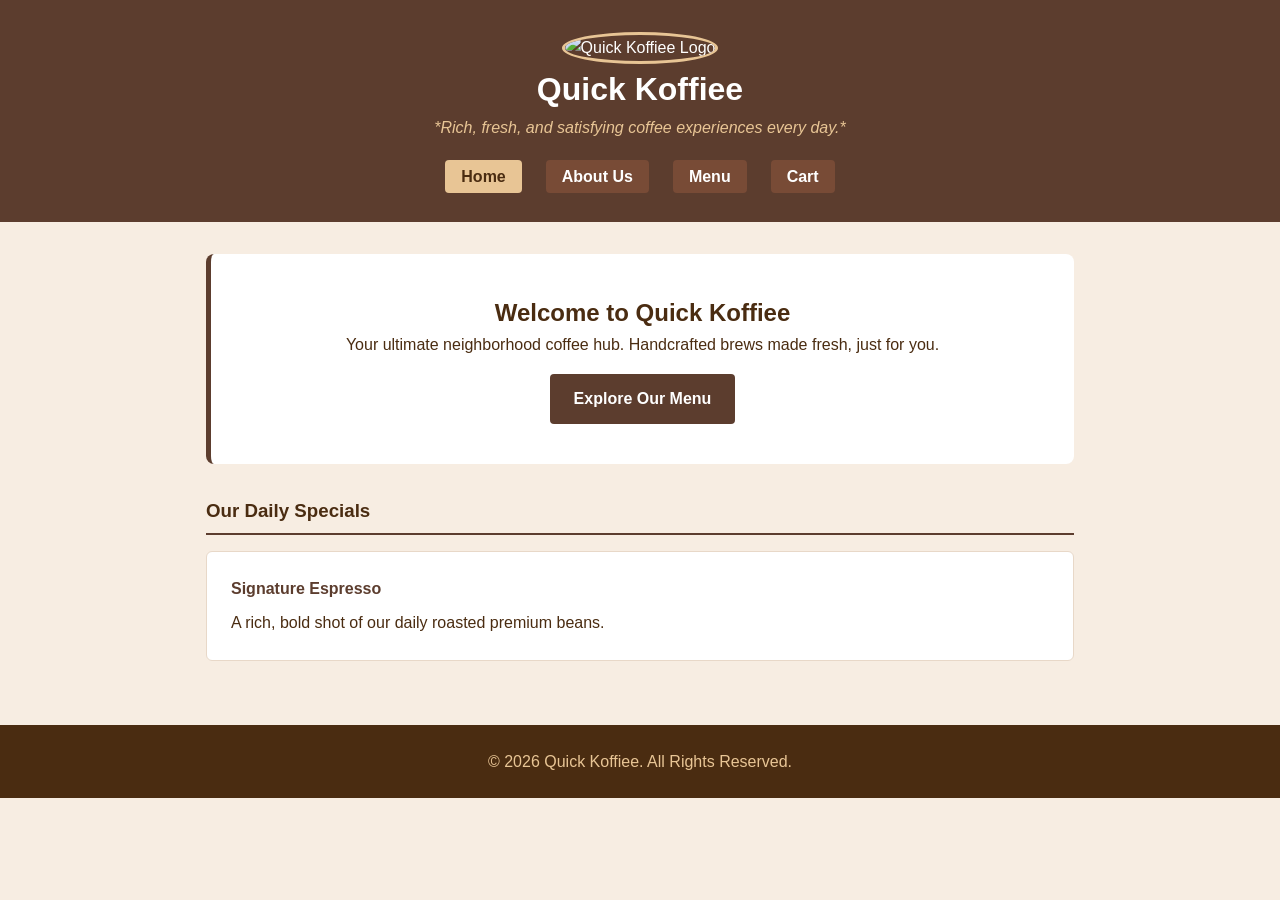
==== index.html @ d76933a4 "Rename Index.html to index.html" ====
<!DOCTYPE html>
<html lang="en">
<head>
    <meta charset="UTF-8">
    <meta name="viewport" content="width=device-width, initial-scale=1.0">
    <title>Quick Koffiee - Home</title>
    <link rel="stylesheet" href="style.css">
</head>
<body>

    <header>
        <figure>
            <img src="images/logo.png" alt="Quick Koffiee Logo" width="150" height="150">
            <figcaption>Quick Koffiee Official Logo</figcaption>
        </figure>
        
        <h1>Quick Koffiee</h1>
        <p class="motto">*Rich, fresh, and satisfying coffee experiences every day.*</p>
        
        <nav>
            <ul>
                <li><a href="index.html" class="active">Home</a></li>
                <li><a href="about.html">About Us</a></li>
                <li><a href="menu.html">Menu</a></li>
                <li><a href="cart.html">Cart</a></li>
            </ul>
        </nav>
    </header>

    <main>
        <section class="hero-section">
            <h2>Welcome to Quick Koffiee</h2>
            <p>Your ultimate neighborhood coffee hub. Handcrafted brews made fresh, just for you.</p>
            <a href="menu.html" class="cta-btn">Explore Our Menu</a>
        </section>

        <section class="featured-products">
            <h3>Our Daily Specials</h3>
            
            <article class="product-card">
                <h4>Signature Espresso</h4>
                <p>A rich, bold shot of our daily roasted premium beans.</p>
            </article>
        </section>
    </main>

    <footer>
        <p>&copy; 2026 Quick Koffiee. All Rights Reserved.</p>
    </footer>

</body>
</html>
---- style.css ----
* {
    margin: 0;
    padding: 0;
    box-sizing: border-box;
}

body {
    font-family: 'Segoe UI', sans-serif;
    line-height: 1.6;
    background-color: #f7ede2; 
    color: #4a2c11;
}

header {
    background-color: #5c3d2e; 
    color: #fff;
    text-align: center;
    padding: 2rem 1rem;
}

header p.motto {
    font-style: italic;
    color: #e8c595;
    margin-bottom: 1.5rem;
}

header figure img {
    border-radius: 50%;
    border: 3px solid #e8c595;
}

header figcaption {
    display: none; 
}

nav ul {
    list-style: none;
    display: flex;
    justify-content: center;
    gap: 1.5rem;
}

nav a {
    color: #fff;
    text-decoration: none;
    font-weight: 600;
    padding: 0.5rem 1rem;
    border-radius: 4px;
    background-color: #784b36;
    transition: background 0.3s ease;
}

nav a:hover, nav a.active {
    background-color: #e8c595;
    color: #4a2c11;
}

main {
    max-width: 900px;
    margin: 2rem auto;
    padding: 0 1rem;
}

section.hero-section {
    background-color: #fff;
    padding: 2.5rem;
    border-radius: 8px;
    text-align: center;
    margin-bottom: 2rem;
    border-left: 5px solid #5c3d2e;
}

.cta-btn {
    display: inline-block;
    margin-top: 1rem;
    background-color: #5c3d2e;
    color: #fff;
    padding: 0.75rem 1.5rem;
    text-decoration: none;
    border-radius: 4px;
    font-weight: bold;
}

section.featured-products h3 {
    border-bottom: 2px solid #5c3d2e;
    padding-bottom: 0.5rem;
    margin-bottom: 1rem;
}

article.product-card {
    background-color: #fff;
    padding: 1.5rem;
    border-radius: 6px;
    border: 1px solid #e8d8c8;
}

article.product-card h4 {
    color: #5c3d2e;
    margin-bottom: 0.5rem;
}

footer {
    text-align: center;
    padding: 1.5rem;
    background-color: #4a2c11;
    color: #e8c595;
    margin-top: 4rem;
}
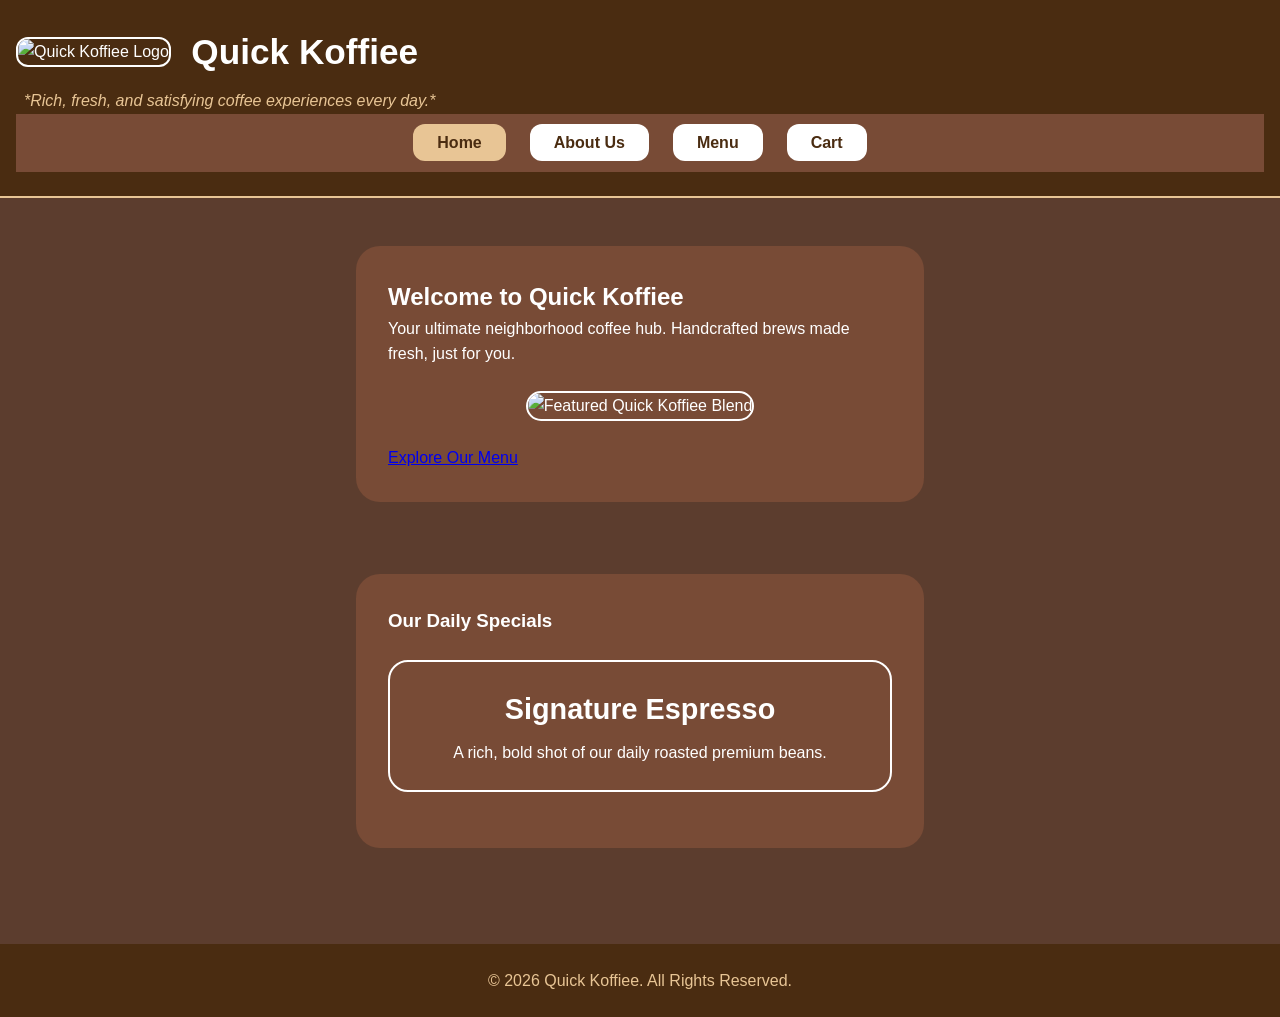
==== commit e1277ae0: "Update index.html" ====
--- a/index.html
+++ b/index.html
@@ -30,7 +30,12 @@
     <main>
         <section class="hero-section">
             <h2>Welcome to Quick Koffiee</h2>
-            <p>Your ultimate neighborhood coffee hub. Handcrafted brews made fresh, just for you.</p>
+            <p style="margin-bottom: 1.5rem;">Your ultimate neighborhood coffee hub. Handcrafted brews made fresh, just for you.</p>
+            
+            <figure style="text-align: center; margin-bottom: 1.5rem;">
+                <img src="images/featured.png" alt="Featured Quick Koffiee Blend" width="300" height="300" style="border-radius: 16px; border: 2px solid #fff; width: 100%; height: auto; max-width: 300px;">
+            </figure>
+
             <a href="menu.html" class="cta-btn">Explore Our Menu</a>
         </section>
 
--- a/style.css
+++ b/style.css
@@ -7,30 +7,50 @@
 body {
     font-family: 'Segoe UI', sans-serif;
     line-height: 1.6;
-    background-color: #f7ede2; 
-    color: #4a2c11;
+    background-color: #5c3d2e; 
+    color: #fff;
 }
 
 header {
-    background-color: #5c3d2e; 
-    color: #fff;
-    text-align: center;
-    padding: 2rem 1rem;
+    background-color: #4a2c11; 
+    padding: 1.5rem 1rem;
+    border-bottom: 2px solid #e8c595;
+}
+
+header figure {
+    display: inline-block;
+    vertical-align: middle;
+}
+
+header figure img {
+    border-radius: 12px;
+    border: 2px solid #fff;
+    object-fit: cover;
+}
+
+header figcaption {
+    display: none; 
+}
+
+header h1 {
+    display: inline-block;
+    vertical-align: middle;
+    margin-left: 1rem;
+    font-size: 2.2rem;
+    font-weight: 600;
 }
 
 header p.motto {
     font-style: italic;
     color: #e8c595;
-    margin-bottom: 1.5rem;
+    margin-top: 0.5rem;
+    padding-left: 0.5rem;
 }
 
-header figure img {
-    border-radius: 50%;
-    border: 3px solid #e8c595;
-}
-
-header figcaption {
-    display: none; 
+nav {
+    background-color: #784b36;
+    padding: 1rem;
+    text-align: center;
 }
 
 nav ul {
@@ -41,13 +61,13 @@
 }
 
 nav a {
-    color: #fff;
+    color: #4a2c11;
     text-decoration: none;
-    font-weight: 600;
-    padding: 0.5rem 1rem;
-    border-radius: 4px;
-    background-color: #784b36;
-    transition: background 0.3s ease;
+    font-weight: bold;
+    padding: 0.6rem 1.5rem;
+    border-radius: 12px;
+    background-color: #fff;
+    transition: all 0.2s ease;
 }
 
 nav a:hover, nav a.active {
@@ -56,46 +76,79 @@
 }
 
 main {
-    max-width: 900px;
-    margin: 2rem auto;
+    max-width: 600px;
+    margin: 3rem auto;
     padding: 0 1rem;
+    display: flex;
+    flex-direction: column;
+    gap: 2.5rem;
 }
 
-section.hero-section {
-    background-color: #fff;
-    padding: 2.5rem;
-    border-radius: 8px;
-    text-align: center;
-    margin-bottom: 2rem;
-    border-left: 5px solid #5c3d2e;
+section.hero-section, section.featured-products {
+    background-color: #784b36;
+    padding: 2rem;
+    border-radius: 24px;
 }
 
-.cta-btn {
-    display: inline-block;
-    margin-top: 1rem;
-    background-color: #5c3d2e;
-    color: #fff;
-    padding: 0.75rem 1.5rem;
-    text-decoration: none;
-    border-radius: 4px;
-    font-weight: bold;
+article.product-card {
+    background-color: #784b36;
+    padding: 1.5rem;
+    border-radius: 20px;
+    border: 2px solid #fff;
+    margin-top: 1.5rem;
+    text-align: center;
 }
 
-section.featured-products h3 {
-    border-bottom: 2px solid #5c3d2e;
-    padding-bottom: 0.5rem;
+article.product-card figure img {
+    border-radius: 16px;
+    border: 2px solid #fff;
+    width: 100%;
+    height: auto;
+    max-width: 280px;
     margin-bottom: 1rem;
 }
 
+article.product-card h4 {
+    font-size: 1.8rem;
+    margin-bottom: 0.5rem;
+}
+
+footer {
+    text-align: center;
+    padding: 1.5rem;
+    background-color: #4a2c11;
+    color: #e8c595;
+    margin-top: 5rem;
+}
+
+
+section.hero-section, section.featured-products {
+    background-color: #784b36;
+    padding: 2rem;
+    border-radius: 24px;
+    margin-bottom: 2rem;
+}
+
 article.product-card {
-    background-color: #fff;
+    background-color: #784b36;
     padding: 1.5rem;
-    border-radius: 6px;
-    border: 1px solid #e8d8c8;
+    border-radius: 20px;
+    border: 2px solid #fff;
+    margin-bottom: 1.5rem;
+    text-align: center;
+}
+
+article.product-card figure img {
+    border-radius: 16px;
+    border: 2px solid #fff;
+    width: 100%;
+    height: auto;
+    max-width: 280px;
+    margin-bottom: 1rem;
 }
 
 article.product-card h4 {
-    color: #5c3d2e;
+    font-size: 1.8rem;
     margin-bottom: 0.5rem;
 }
 
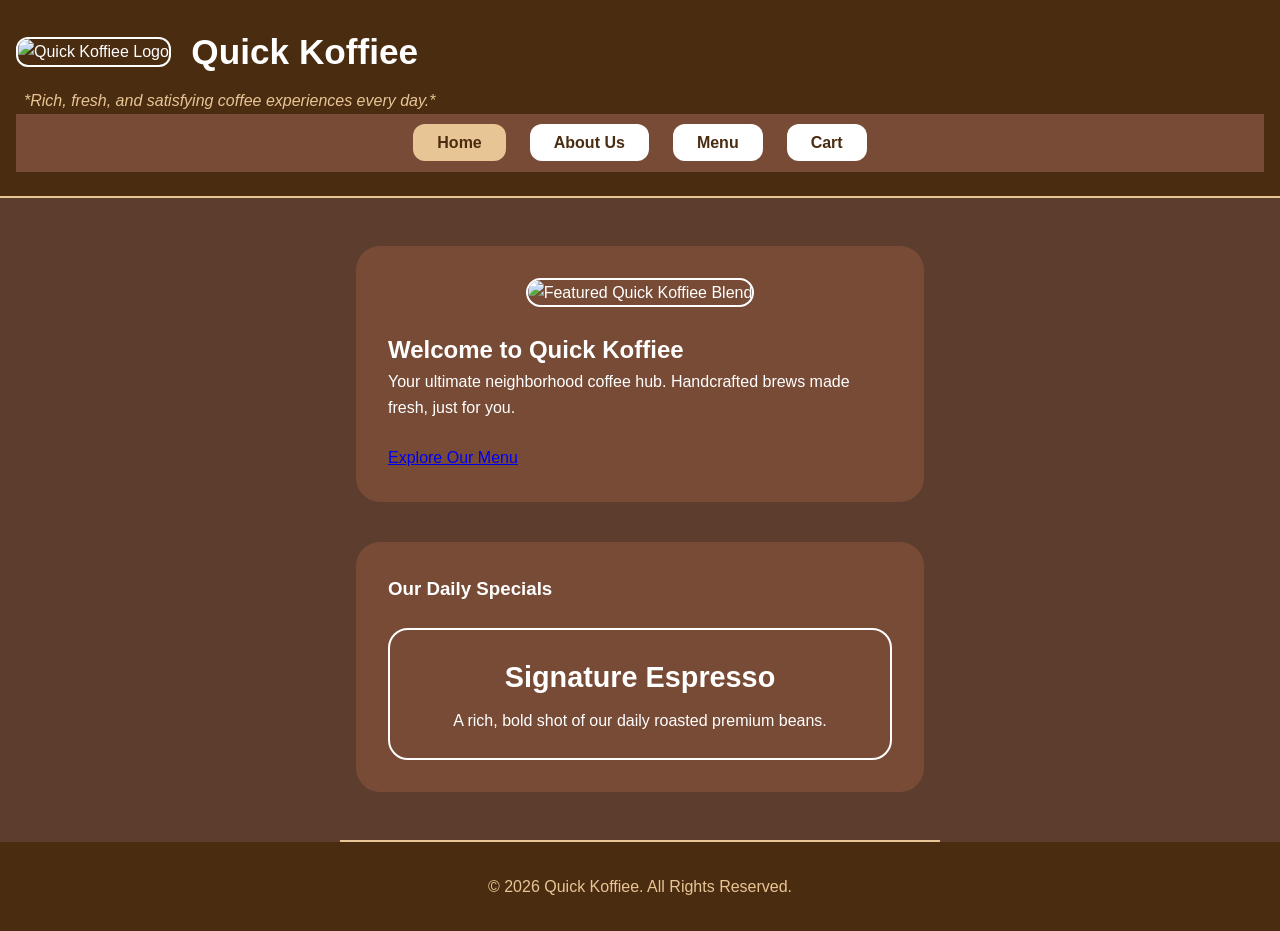
==== commit 28ff01e5: "Update index.html" ====
--- a/index.html
+++ b/index.html
@@ -27,14 +27,14 @@
         </nav>
     </header>
 
-    <main>
+        <main>
         <section class="hero-section">
-            <h2>Welcome to Quick Koffiee</h2>
-            <p style="margin-bottom: 1.5rem;">Your ultimate neighborhood coffee hub. Handcrafted brews made fresh, just for you.</p>
-            
             <figure style="text-align: center; margin-bottom: 1.5rem;">
                 <img src="images/featured.png" alt="Featured Quick Koffiee Blend" width="300" height="300" style="border-radius: 16px; border: 2px solid #fff; width: 100%; height: auto; max-width: 300px;">
             </figure>
+
+            <h2>Welcome to Quick Koffiee</h2>
+            <p style="margin-bottom: 1.5rem;">Your ultimate neighborhood coffee hub. Handcrafted brews made fresh, just for you.</p>
 
             <a href="menu.html" class="cta-btn">Explore Our Menu</a>
         </section>
@@ -49,6 +49,7 @@
         </section>
     </main>
 
+
     <footer>
         <p>&copy; 2026 Quick Koffiee. All Rights Reserved.</p>
     </footer>
--- a/style.css
+++ b/style.css
@@ -77,11 +77,12 @@
 
 main {
     max-width: 600px;
-    margin: 3rem auto;
-    padding: 0 1rem;
+    margin: 3rem auto 0 auto;
+    padding: 0 1rem 3rem 1rem;
     display: flex;
     flex-direction: column;
     gap: 2.5rem;
+    border-bottom: 2px solid #e8c595;
 }
 
 section.hero-section, section.featured-products {
@@ -115,47 +116,7 @@
 
 footer {
     text-align: center;
-    padding: 1.5rem;
+    padding: 2rem 1.5rem;
     background-color: #4a2c11;
     color: #e8c595;
-    margin-top: 5rem;
 }
-
-
-section.hero-section, section.featured-products {
-    background-color: #784b36;
-    padding: 2rem;
-    border-radius: 24px;
-    margin-bottom: 2rem;
-}
-
-article.product-card {
-    background-color: #784b36;
-    padding: 1.5rem;
-    border-radius: 20px;
-    border: 2px solid #fff;
-    margin-bottom: 1.5rem;
-    text-align: center;
-}
-
-article.product-card figure img {
-    border-radius: 16px;
-    border: 2px solid #fff;
-    width: 100%;
-    height: auto;
-    max-width: 280px;
-    margin-bottom: 1rem;
-}
-
-article.product-card h4 {
-    font-size: 1.8rem;
-    margin-bottom: 0.5rem;
-}
-
-footer {
-    text-align: center;
-    padding: 1.5rem;
-    background-color: #4a2c11;
-    color: #e8c595;
-    margin-top: 4rem;
-}
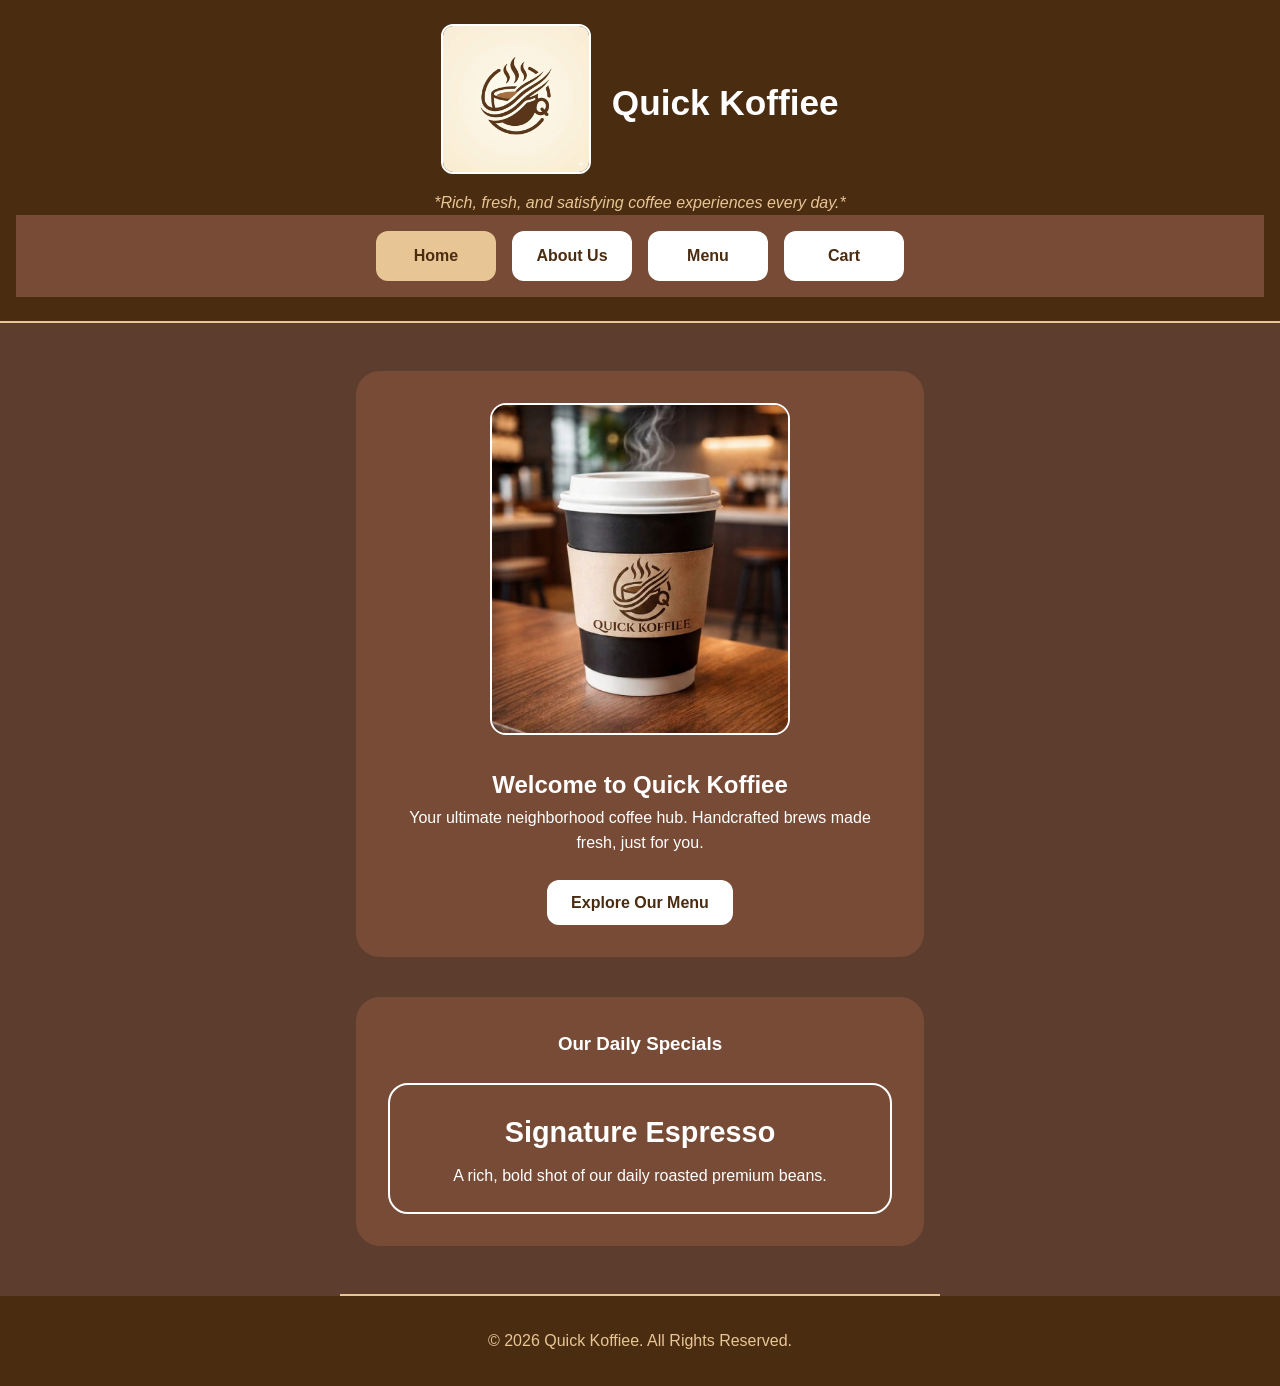
==== commit a4dd2022: "Replace logo and featured images with JPG versions" ====
--- a/index.html
+++ b/index.html
@@ -10,7 +10,7 @@
 
     <header>
         <figure>
-            <img src="images/logo.png" alt="Quick Koffiee Logo" width="150" height="150">
+            <img src="images/logo.jpg" alt="Quick Koffiee Logo" width="150" height="150">
             <figcaption>Quick Koffiee Official Logo</figcaption>
         </figure>
         
@@ -30,7 +30,7 @@
         <main>
         <section class="hero-section">
             <figure style="text-align: center; margin-bottom: 1.5rem;">
-                <img src="images/featured.png" alt="Featured Quick Koffiee Blend" width="300" height="300" style="border-radius: 16px; border: 2px solid #fff; width: 100%; height: auto; max-width: 300px;">
+                <img src="images/featured.jpg" alt="Featured Quick Koffiee Blend" width="300" height="300" style="border-radius: 16px; border: 2px solid #fff; width: 100%; height: auto; max-width: 300px;">
             </figure>
 
             <h2>Welcome to Quick Koffiee</h2>
--- a/style.css
+++ b/style.css
@@ -15,6 +15,7 @@
     background-color: #4a2c11; 
     padding: 1.5rem 1rem;
     border-bottom: 2px solid #e8c595;
+    text-align: center;
 }
 
 header figure {
@@ -44,35 +45,52 @@
     font-style: italic;
     color: #e8c595;
     margin-top: 0.5rem;
-    padding-left: 0.5rem;
 }
 
 nav {
     background-color: #784b36;
     padding: 1rem;
-    text-align: center;
 }
 
 nav ul {
     list-style: none;
-    display: flex;
-    justify-content: center;
-    gap: 1.5rem;
+    display: grid;
+    grid-template-columns: repeat(2, 1fr);
+    gap: 0.75rem;
+    max-width: 400px;
+    margin: 0 auto;
 }
 
 nav a {
     color: #4a2c11;
     text-decoration: none;
     font-weight: bold;
-    padding: 0.6rem 1.5rem;
+    padding: 0.75rem 0.5rem;
     border-radius: 12px;
     background-color: #fff;
+    display: block; 
+    text-align: center;
+    font-size: 1rem;
     transition: all 0.2s ease;
 }
 
 nav a:hover, nav a.active {
     background-color: #e8c595;
     color: #4a2c11;
+}
+
+@media (min-width: 480px) {
+    nav ul {
+        display: flex;
+        justify-content: center;
+        max-width: 100%;
+        gap: 1rem;
+    }
+    
+    nav li {
+        flex: 1;
+        max-width: 120px;
+    }
 }
 
 main {
@@ -89,6 +107,17 @@
     background-color: #784b36;
     padding: 2rem;
     border-radius: 24px;
+    text-align: center;
+}
+
+.cta-btn {
+    display: inline-block;
+    background-color: #fff;
+    color: #4a2c11;
+    padding: 0.6rem 1.5rem;
+    text-decoration: none;
+    border-radius: 12px;
+    font-weight: bold;
 }
 
 article.product-card {
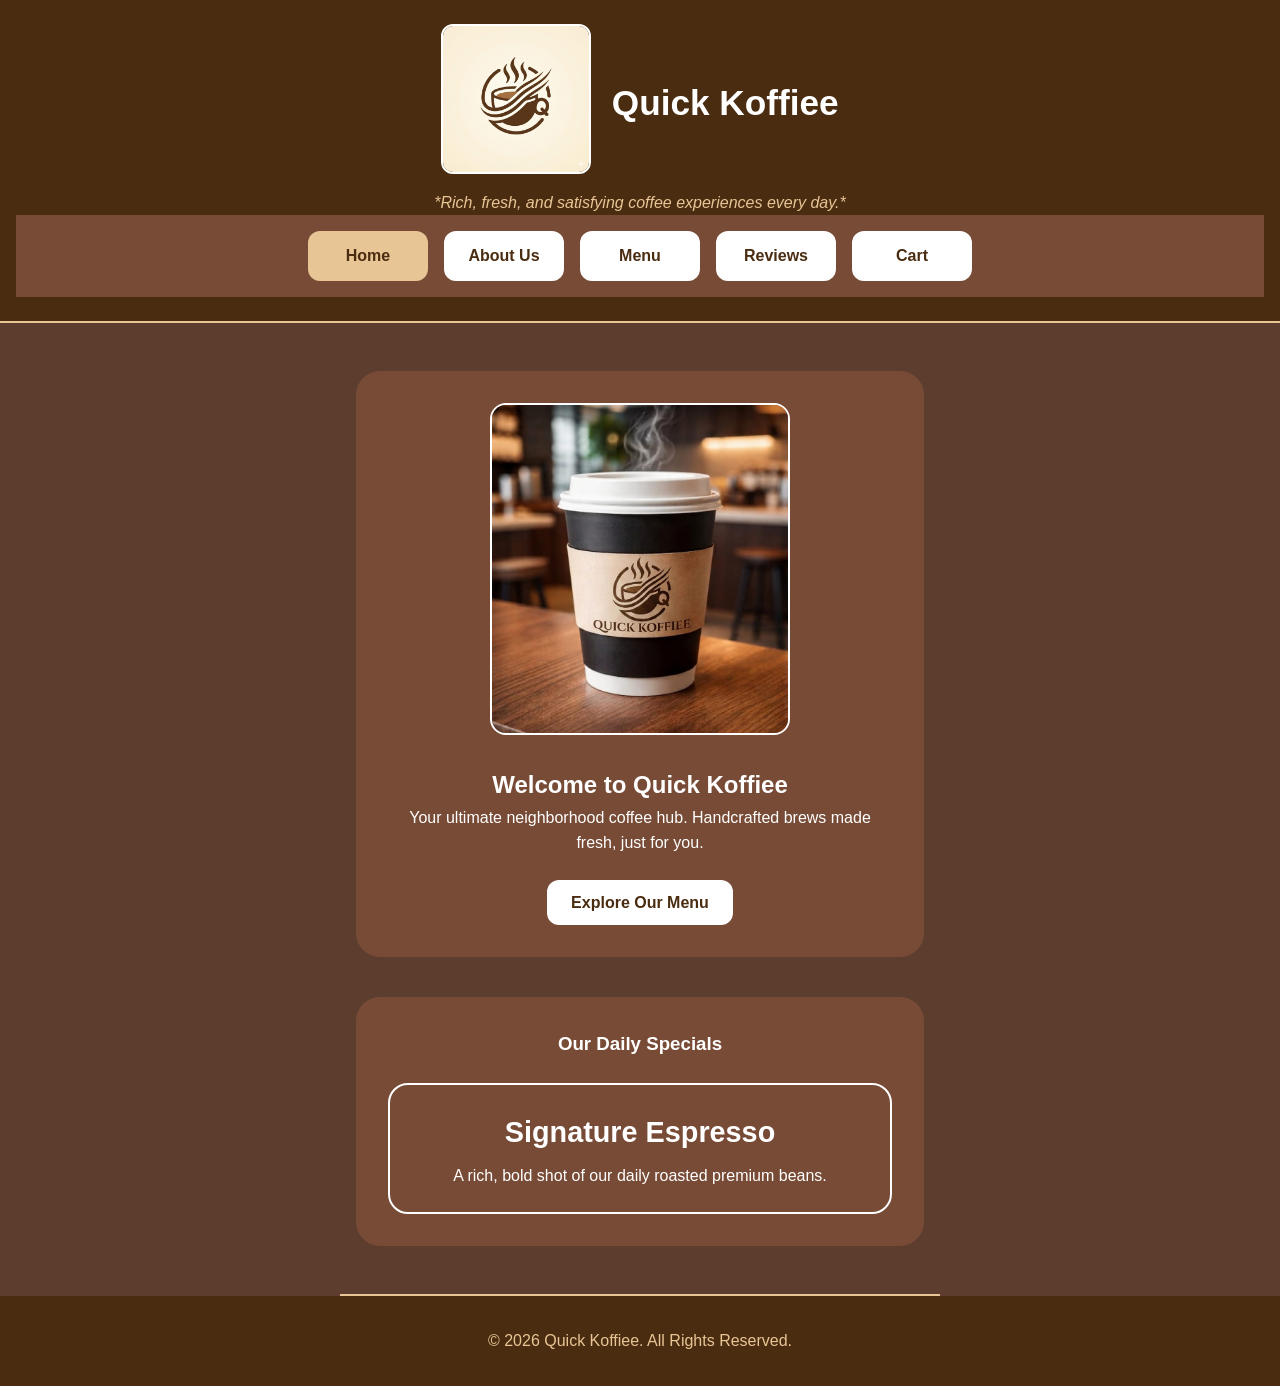
==== commit 8c6d4c5c: "Add Reviews link to navigation menu" ====
--- a/index.html
+++ b/index.html
@@ -17,14 +17,16 @@
         <h1>Quick Koffiee</h1>
         <p class="motto">*Rich, fresh, and satisfying coffee experiences every day.*</p>
         
-        <nav>
+     <nav>
             <ul>
                 <li><a href="index.html" class="active">Home</a></li>
                 <li><a href="about.html">About Us</a></li>
                 <li><a href="menu.html">Menu</a></li>
+                <li><a href="reviews.html">Reviews</a></li>
                 <li><a href="cart.html">Cart</a></li>
             </ul>
         </nav>
+
     </header>
 
         <main>
--- a/style.css
+++ b/style.css
@@ -54,11 +54,17 @@
 
 nav ul {
     list-style: none;
-    display: grid;
-    grid-template-columns: repeat(2, 1fr);
-    gap: 0.75rem;
-    max-width: 400px;
+    display: flex;
+    flex-wrap: wrap;
+    justify-content: center;
+    gap: 0.5rem;
+    max-width: 100%;
     margin: 0 auto;
+}
+
+nav li {
+    flex: 1 1 calc(33.33% - 0.5rem);
+    min-width: 85px;
 }
 
 nav a {
@@ -81,9 +87,6 @@
 
 @media (min-width: 480px) {
     nav ul {
-        display: flex;
-        justify-content: center;
-        max-width: 100%;
         gap: 1rem;
     }
     
